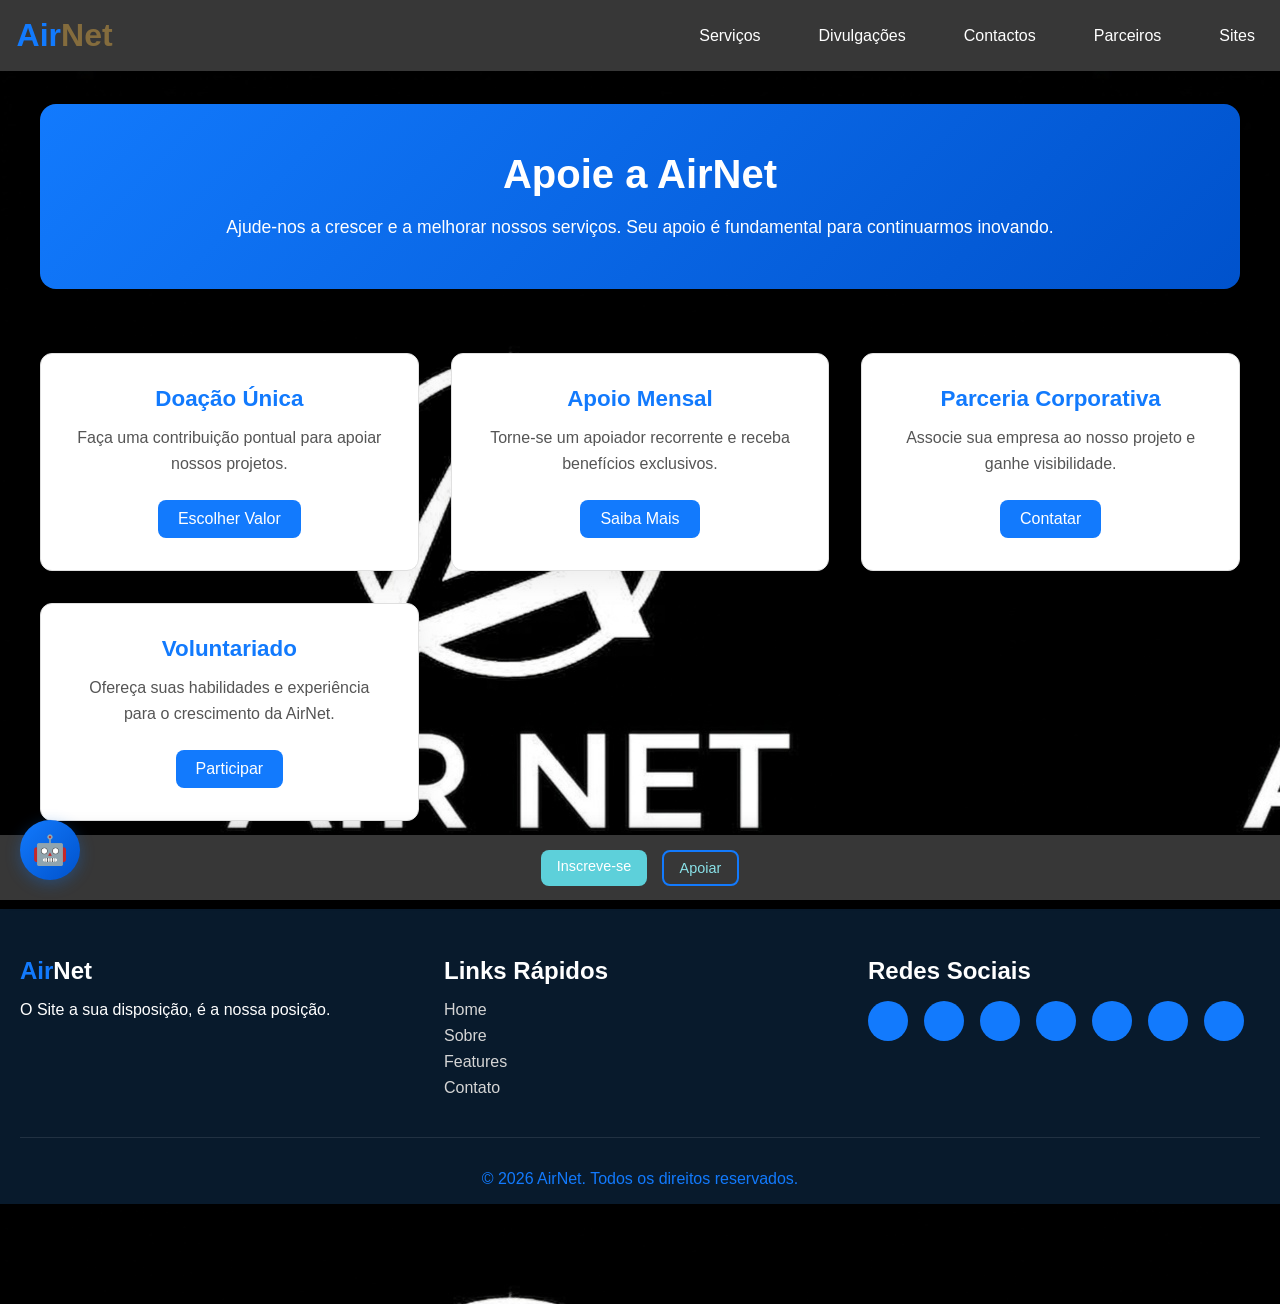
==== apoir.html @ 46e7d104 "Add files via upload" ====
<!DOCTYPE html>
<html lang="pt-pt">
<head>
    <meta charset="UTF-8">
    <meta name="viewport" content="width=device-width, initial-scale=1.0">
    <meta name="description" content="Apoie a AirNet - Ajude-nos a crescer e melhorar nossos serviços. Doações, apoios mensais, parcerias e voluntariado para o avanço da TI em Angola.">
    <meta name="keywords" content="apoiar AirNet, doações, parcerias, voluntariado, TI Angola">
    <link rel="stylesheet" href="Asserts/Css/stylr.css">
    <title>Apoiar | AirNet</title>
</head>
<body>
    <header class="cabecalho">
        <nav class="nav-bar">
            <a href="Index.html" id="nav-logo">Air<span class="net">Net</span></a>
            <div class="nav-mobile">
                <span class="nav-toggle" aria-label="Abrir menu">&#9776;</span>
                <ul class="nav-lista">
                 <li class="nav-item"><a href="serviços.html">Serviços</a></li>
                 <li class="nav-item"><a href="divulgaçao.html">Divulgações</a></li>
                 <li class="nav-item"><a href="contactos.html">Contactos</a></li>
                 <li class="nav-item"><a href="parceiros.html">Parceiros</a></li>
                 <li class="nav-item"><a href="sites.html">Sites</a></li>
                 <li class="nav-item"><a href="busca.html">Busca</a></li>
                </ul>
            </div>
        </nav>
    </header>

    <main class="main-q">
        <section class="section-apoiar">
            <div class="apoiar-card">
                <h1>Apoie a AirNet</h1>
                <p>Ajude-nos a crescer e a melhorar nossos serviços. Seu apoio é fundamental para continuarmos inovando.</p>
            </div>

            <section class="apoiar-grid">
                <div class="apoiar-item">
                    <h3>Doação Única</h3>
                    <p>Faça uma contribuição pontual para apoiar nossos projetos.</p>
                    <a href="http://wa.me/+244956239945" class="btn-apoiar-link">Escolher Valor</a>
                </div>

                <div class="apoiar-item">
                    <h3>Apoio Mensal</h3>
                    <p>Torne-se um apoiador recorrente e receba benefícios exclusivos.</p>
                    <a href="http://wa.me/+244956239945" class="btn-apoiar-link">Saiba Mais</a>
                </div>

                <div class="apoiar-item">
                    <h3>Parceria Corporativa</h3>
                    <p>Associe sua empresa ao nosso projeto e ganhe visibilidade.</p>
                    <a href="http://wa.me/+244956239945" class="btn-apoiar-link">Contatar</a>
                </div>

                <div class="apoiar-item">
                    <h3>Voluntariado</h3>
                    <p>Ofereça suas habilidades e experiência para o crescimento da AirNet.</p>
                    <a href="http://wa.me/+244956239945" class="btn-apoiar-link">Participar</a>
                </div>
            </section>
        </section>
    </main>

    <footer class="rodape">
         <div class="rodape-btns">
            <a class="btn-footer" href="Increve-se.html">Inscreve-se</a>
            <a class="btn-footer btn-apoiar" href="apoir.html">Apoiar</a>
        </div>
    </footer>

    <!-- Footer -->
    <footer class="footer">
        <div class="container">
            <div class="footer-content">
                <div class="footer-section">
                    <h4><span>Air</span>Net</h4>
                    <p>O Site a sua disposição, é a nossa posição.</p>
                </div>
                <div class="footer-section">
                    <h4>Links Rápidos</h4>
                    <ul>
                        <li><a href="#home">Home</a></li>
                        <li><a href="#sobre">Sobre</a></li>
                        <li><a href="#features">Features</a></li>
                        <li><a href="#contato">Contato</a></li>
                    </ul>
                </div>
                <div class="footer-section">
                    <h4>Redes Sociais</h4>
                    <div class="social-links">
                        <a href="https://wa.me/244956239945?text=Olá%20Olá AirNet!" target="_blank" title="WhatsApp"><i class="fab fa-whatsapp"></i></a>
                        <a href="facebook.com" title="Facebook"><i class="fab fa-facebook"></i></a>
                        <a href="https://instagram.com/airnet220" title="Instagram"><i class="fab fa-instagram"></i></a>
                        <a href="https://x.com" title="X"><i class="fab fa-x-twitter"></i></a>
                        <a href="#" title="YouTube"><i class="fab fa-youtube"></i></a>
                        <a href="https://www.linkedin.com/groups/18491007/" target="_blank" title="LinkedIn"><i class="fab fa-linkedin"></i></a>
                        <a href="https://www.tiktok.com/@airnet28?is_from_webapp=1&sender_device=pc" target="_blank" title="TikTok"><i class="fab fa-tiktok"></i></a>
                    </div>
                </div>
            </div>
            <div class="footer-bottom">
                <p>&copy; 2026 AirNet. Todos os direitos reservados.</p>
            </div>
        </div>
    </footer>
    

    <!-- AirIA Chatbot -->
    <div id="airia-chatbot">
        <button id="airia-toggle" class="airia-button">
            <span class="airia-logo">🤖</span>
            
        </button>
        <div id="airia-chat" class="airia-chat-window">
            <div class="airia-header">
                <span>AirIA - Assistente Virtual</span>
                <button id="airia-close">&times;</button>
            </div>
            <div id="airia-messages" class="airia-messages">
                <div class="airia-message airia-bot">
                    <span class="airia-avatar">🤖</span>
                    <div class="airia-bubble">Olá! Sou a AirIA, sua assistente virtual. Como posso ajudar você hoje?</div>
                </div>
            </div>
            <div class="airia-input-area">
                <input type="text" id="airia-input" placeholder="Digite sua mensagem..." />
                <button id="airia-send">Enviar</button>
            </div>
        </div>
    </div>

    <script src="Asserts/js/script.js"></script>
</body>
</html>
---- Asserts/Css/stylr.css ----
﻿* {
    list-style: none;
    text-decoration: none;
    font-family: 'Segoe UI', Tahoma, Geneva, Verdana, sans-serif;
    margin: 0;
    padding: 0;
    box-sizing: border-box;
}

 :root{
    --color-s: #081a2c;
    --color-p:#127afd;
    --color-t:#2899b3;
    --c-r: #373737;
    --s-c:#000000;
    --bordas: 2PX solid var(--color-p);
    
}



.one-type{
    display: flex;
    justify-content: center;
    align-items: center;
    max-width: 95%;
    margin: auto;
    padding-bottom: 16%;
    
    
}

.bloco{
    text-decoration: none;
    text-align:center;
    line-height: none;
    padding-top: 10% ;
    font-family: 'Segoe UI', Tahoma, Geneva, Verdana, sans-serif;
}

.texto-type-1{
    align-items: center;
    font-weight: 1;
    font-size: 100%;
    color:#c7c7c7;

   
}

.texto-type-2{
    text-align: center;
    font-weight: 500;
    font-size: 500%;
    color: var(--color-p);
    position: relative;
    display: inline-block;
    animation: floatWelcome 6s ease-in-out infinite;
}

@keyframes floatWelcome {
    0%, 100% {
        transform: translateY(0) rotate(0deg);
        text-shadow: 0 0 0 rgba(18, 122, 253, 0.3);
    }
    25% {
        transform: translateY(-10px) rotate(-1deg);
        text-shadow: 0 15px 30px rgba(18, 122, 253, 0.15);
    }
    50% {
        transform: translateY(4px) rotate(1deg);
        text-shadow: 0 20px 40px rgba(18, 122, 253, 0.2);
    }
    75% {
        transform: translateY(-6px) rotate(-0.5deg);
        text-shadow: 0 18px 35px rgba(18, 122, 253, 0.18);
    }
}

.bloco-1{
    padding-bottom: 10px;
    color: var(--color-t);
    padding: 20px 10px;
}

.btn-bloco{
    position: relative;
}

#setion-s{
    text-align: center;
    padding: 10%;
    line-height: 2;
}




.services-detailed.part-1{
        text-align: center;
        padding: 2rem;
        border-radius: 12px;
        background:var(--s-c);
        transition: all 0.3s;
        border: 1px solid var(--color-p);
        padding-top: 2rem;
        margin-top: 7.2rem;
        
}













.btn-bloco-1{
    background-color: var(--color-p);
    border:none;
    padding: 10px 14px;
    cursor: pointer;
    border-radius: 12px;
    transition: 1s;
    color: #fff;
    font-weight: 500;  
}

/* Quando for hover */
.btn-bloco-1:hover{
    color: #ffffff;
    background-color: transparent;
    border: 2px solid var(--color-p);
}

.bloco-s{
    color:rgb(255, 255, 255);
}






/*css reutilizaveis*/
section{
    padding: 4.5rem 0 1.5rem;
    max-width: 1400px;
    margin-left:auto ;
    margin-right: auto;   
}

/*css reutilizaveis*/
img{
    width: 100%;
}




/* Corpo total  */
body{
    background-image: url(../img/logo.png-p1.jpeg);
    background-size: auto;
    max-width: 100%;
    align-items: center;

}

/* Cabacalho */
.cabecalho{
    align-items: center;
    width: 100%;
    padding: 1.1%;
    box-shadow:3% 4% 9% rgb(0, 0, 0, 0.1); 
    position: fixed;
    top: 0%;
    left: 0%;
    right: 0%;
    background-color: var(--c-r);
    z-index: 100; 
    flex-wrap: wrap;
    max-width: 100%;   
    
}

/* =======Navegador======= */
.nav-bar{
    text-align: center;
    justify-content: space-between;
    display: flex;
    align-items: center;
    max-width: 100%;
    margin: 0.2%;
}

/*Nave lista*/
.nav-lista{
    list-style: none;
    display: flex;
    align-items: center;
    margin-left: 19%;
    margin-right: 10px;
}

/*Nave-Item*/
.nav-item{
    display:flex;
    margin-left:10px;
    margin-right: 20px;
    align-items: center;
} 

/*css reutilizaveis*/
.nav-item a{
    color: #ffffff;
    text-decoration: none;
    transition: .4s;
    font-family:'Segoe UI', Tahoma, Geneva, Verdana, sans-serif;
    position: relative;
    gap: 10%;
    padding: 10px 14px;
    border-radius: 90px; 
    max-width: 100%;
    min-width: 100%;
}

.nav-item a:hover{
    color: #d6dde7;
    background-color:#555
    
}

#nav-logo{
    color: var(--color-p);
    font-size: 200%;
    font-weight: bolder;
    max-width: 12%;
}

.nav-toggle{
    display: none;
    font-size: 2.4rem;
    color: #ffffff;
    cursor: pointer;
    user-select: none;
    padding: 0.4rem 0.6rem;
    border-radius: 8px;
    align-items: center;
}

.nav-toggle:hover{
    background-color: rgba(255,255,255,0.08);
}

.nav-botao{
    background-color: #5dd0da;
    border:none;
    padding: 6% 14px;
    cursor: pointer;
    border-radius: 12px;
    transition: 1s ;
    color: #fff;
    font-weight: 500;
    max-width: 78%;
}
.nav-botao:hover{
    color: #fff9f9;
    background-color: transparent;
    border: 2px solid var(--color-p) ;
}
.nav-botao-2{
    background-color: transparent;
    border:none;
    padding: 6% 14px;
    cursor: pointer;
    border-radius: 12px;
    transition: 1s ;
    color: #95f8ffe1;
    font-weight: 500;
    border: 2px solid var(--color-p);
    max-width: 78%;
}

.nav-botao-2:hover{
    color: #fff;
    background-color:#5dd0da;
    border: none;
}
.nav-btn{
    display: flex;
    gap: 1rem;
    align-items: center;
}

/* Responsive mobile navigation */
@media (max-width: 900px) {
    body {
        padding-top: 6rem;
    }

    .cabecalho {
        padding: 1rem 1rem 0.8rem;
    }

    .nav-bar {
        width: 100%;
        padding: 0;
        margin: 0;
        justify-content: space-between;
        gap: 1rem;
        position: relative;
    }

    .nav-toggle {
        display: inline-flex;
        align-items: center;
        justify-content: center;
        position: fixed;
        top: 1rem;
        right: 1rem;
        z-index: 220;
        
    }

    .nav-lista {
        display: none;
        position: absolute;
        top: 100%;
        left: 0;
        width: 260px;
        max-width: 80vw;
        flex-direction: column;
        align-items: stretch;
        justify-content: flex-start;
        margin: 0;
        padding: 1rem 0.75rem;
        background-color: rgba(39, 34, 34, 0.98);
        border: 3px solid var(--color-p);
        border-right: none;
        border-bottom-right-radius: 18px;
        border-top-right-radius: 18px;
        box-shadow: 4px 0 25px rgba(0,0,0,0.35);
        transition: left 0.3s ease, opacity 0.3s ease;
        gap: 0.5rem;
        z-index: 200;
        overflow: hidden;
    }

    .nav-lista.open {
        display: flex;
    }

    .nav-item {
        margin: 0 0 0.8rem;
        width: 100%;
    }

    .nav-item a {
        display: block;
        width: 100%;
        padding: 0.95rem 1rem;
        border-radius: 12px;
        min-width: auto;
    }

    .nav-lista::before {
        content: 'MENU';
        color: #ffffff;
        font-size: 1rem;
        letter-spacing: 0.15em;
        margin-bottom: 0.8rem;
        text-transform: uppercase;
    }
}

@media (max-width: 600px) {
    .nav-lista {
        width: 220px;
    }

    #nav-logo {
        font-size: 180%;
    }
}

.rodape{
    position: fixed;
    bottom: 0;
    left: 0;
    right: 0;
    background-color: var(--c-r);
    padding: 0.9rem 1rem;
    box-shadow: 0 -6px 18px rgba(0, 0, 0, 0.12);
    z-index: 100;
}

.rodape-btns{
    display: flex;
    justify-content: center;
    gap: 0.9rem;
    flex-wrap: wrap;
}

.btn-footer {
    background-color: #5dd0da;
    border: none;
    padding: 8px 16px;
    cursor: pointer;
    border-radius: 8px;
    transition: 0.3s;
    color: #fff;
    font-weight: 500;
    font-size: 0.9rem;
    text-decoration: none;
    display: inline-block;
}

.btn-footer:hover {
    color: #fff9f9;
    background-color: transparent;
    border: 2px solid var(--color-p);
}

.btn-footer.btn-apoiar {
    background-color: transparent;
    border: 2px solid var(--color-p);
    color: #95f8ffe1;
}

.btn-footer.btn-apoiar:hover {
    color: #fff;
    background-color: #5dd0da;
    border: none;
}

.section-apoiar {
    margin: 2rem auto;
    max-width: 1200px;
    text-align: center;
}

.apoiar-card {
    background: linear-gradient(135deg, var(--color-p) 0%, #0052cc 100%);
    color: white;
    padding: 3rem 2rem;
    border-radius: 16px;
    margin-bottom: 2rem;
}

.apoiar-card h1 {
    font-size: 2.5rem;
    margin-bottom: 1rem;
}

.apoiar-card p {
    font-size: 1.1rem;
    line-height: 1.6;
}

.apoiar-grid {
    display: grid;
    grid-template-columns: repeat(auto-fit, minmax(280px, 1fr));
    gap: 2rem;
    padding: 2rem 0;
}

.apoiar-item {
    background-color: #ffffff;
    border: 1px solid #e0e0e0;
    border-radius: 12px;
    padding: 2rem;
    box-shadow: 0 10px 30px rgba(0, 0, 0, 0.08);
    transition: transform 0.3s, box-shadow 0.3s;
}

.apoiar-item:hover {
    transform: translateY(-8px);
    box-shadow: 0 20px 50px rgba(18, 122, 253, 0.12);
}

.apoiar-item h3 {
    color: var(--color-p);
    font-size: 1.4rem;
    margin-bottom: 0.8rem;
}

.apoiar-item p {
    color: #555;
    margin-bottom: 1.5rem;
    line-height: 1.6;
}

.btn-apoiar-link {
    background-color: var(--color-p);
    color: white;
    padding: 10px 20px;
    border-radius: 8px;
    text-decoration: none;
    font-weight: 500;
    transition: 0.3s;
    display: inline-block;
}

.btn-apoiar-link:hover {
    background-color: #0052cc;
}

body{
    padding-bottom: 100px;
}

.register-page{
    min-height: calc(100vh - 90px);
    display: flex;
    align-items: center;
    justify-content: center;
    padding: 3rem 1rem;
    background-color: #f2f4f7;
}

.register-card{
    width: 100%;
    max-width: 520px;
    background-color: #ffffff;
    border-radius: 24px;
    padding: 2.5rem;
    box-shadow: 0 20px 60px rgba(0, 0, 0, 0.08);
}

.register-card h1{
    margin-bottom: 1rem;
    font-size: 2.2rem;
    color: #121212;
}

.register-card p{
    margin-bottom: 2rem;
    color: #495057;
    line-height: 1.6;
}

.form-group{
    margin-bottom: 1.25rem;
    display: flex;
    flex-direction: column;
    gap: 0.5rem;
}

.form-group input{
    padding: 1rem 1rem;
    border: 1px solid #c7c7c7;
    border-radius: 14px;
    font-size: 1rem;
    background-color: #fafafa;
}

.register-card button{
    width: 100%;
    padding: 1rem;
    border: none;
    border-radius: 14px;
    font-size: 1rem;
    cursor: pointer;
    transition: transform 0.2s ease, background-color 0.2s ease;
}

.register-card button:hover{
    transform: translateY(-1px);
}

.register-card button[type="submit"]{
    background-color: var(--color-p);
    color: #ffffff;
    margin-bottom: 1rem;
}

#google-signup{
    background-color: #ea4335;
    color: #ffffff;
}

#form-message{
    margin-top: 1rem;
    min-height: 1.4rem;
    font-size: 0.95rem;
}

#form-message.success{
    color: #1a7f37;
}

#form-message.error{
    color: #c92f1f;
}

/*=== Section-1 ===*/

.section-grid{
    display: grid;
    grid-template-columns: repeat(2, minmax(0, 1fr));
    gap: 32px;
    align-items: start;
    margin: 2rem auto;
}

.cards-area{
    grid-column: 1 / -1;
    display: grid;
    grid-template-columns: repeat(2, minmax(0, 1fr));
    gap: 24px;
    margin-top: 1rem;
}

.card{
    background-color: #000000;
    border-radius: 24px;
    padding: 1.8rem;
    box-shadow: 0 18px 45px rgba(0, 0, 0, 0.08);
    border: 1px solid rgba(18, 122, 253, 0.12);
    border: 2PX solid var(--color-p);

}
.card img{
    width: 60px;
    margin-bottom: 1rem;

}

.card h3{
    margin-bottom: 0.75rem;
    color: var(--color-p);
    font-size: 1.6rem;
}

.card p{
    margin-bottom: 0.9rem;
    line-height: 1.75;
    color: #ffffff;
    font-size: 1rem;
}

.card p:last-child{
    margin-bottom: 0;
}

.section-titulo{
    color: var(--color-p);
    font-size: 3rem;
    margin-bottom: 10px;
    font-weight: 600;
}
.section-subtitulo{
    font-size: 40px;
    font-weight: 400;
    margin-bottom:10px;
}


.section-subtitulo span{
    color: var(--color-p);
}
.section-descrital{
    margin-bottom:1.5rem;
    max-width: 500px;
    font-size: 20px;
    
}
.section-image img{
    width: 350px;
}

.section-image{
    display: flex;
    align-items: center;
    justify-content: center;
}
.section-image-2{
    display: flex;
    align-items: center;
    justify-content: center;
}
.section-image-2 img{
    width: 100%;
    border-radius: 9%;

}

.net{
    color: #f3b94669;
}

/*=== Botão-1 ===*/
.section-btn-1{
    background-color: var(--color-p);
    border:none;
    padding: 10px 14px;
    cursor: pointer;
    border-radius: 12px;
    transition: 1s ;
    color: #fff;
    font-weight: 500;  
}

/* Quando for hover */
.section-btn-1:hover{
    color: #000000;
    background-color: transparent;
    border: 2px solid;
}

.section-titulo-2{
    color: var(--color-p);
    font-size: 3rem;
    margin-bottom: 10px;
    font-weight: 600;

}

.subtitulo-2{
    font-size: 40px;
    font-weight: 400;
    margin-bottom:10px;
}

#Descrital{
    margin-bottom:1.5rem;
    max-width: 500px;
    font-size: 20px;
}

.section-image-sites{
    width: 80%;
    height: 10%;
}

.section-texto-png{
    padding-top: 10%;
}

.section-image-sites{
    margin-top: 10%;
    padding: 2%;
    height: 9%;
    width: 80%;
}

.nav-bar.par{
    align-items: center;
    text-align: center;
    justify-content: center;
    display: flex;
}

.nav-botao.par{
    
   
}

.nav-btn.par{
    margin-left: 6%;

}

.cabecalho.par{
    justify-content: space-between;
    display: flex;
    gap: 12%;
    padding: 1%;
}



.nav-botao-2.par{
    color:#074452;
}



.titulo-par-s{
    font-family: Arial, Helvetica, sans-serif;
    box-shadow: 50px 300px 280px var(--color-p);
}

.contactos-c{
    align-items: center;
    justify-content: space-around;
    display:flex ;

}

.tel-c-f{
   align-items: center;
   display: flex;  
}

.divulgações{

}
.oi{
    display: flex;
    margin-left: 2%;
    margin-right: 4%;
    justify-items: center;
}

.section-grid.sites{
    top: 12%;
}

@media screen and (min-width: 901px) and (max-width: 1199.98px){
    .cabecalho{
        width: auto;
    }
    #nav-logo{
        width: auto;
    }
    .nav-lista{
        list-style: none;
        align-items: center;
        margin-left: 19%;
        margin-right: 17%;
    }
} 

/* === Página de Inscrição === */
.section-inscricao {
    min-height: calc(100vh - 90px);
    display: flex;
    flex-direction: column;
    align-items: center;
    justify-content: center;
    padding: 3rem 1rem;
    background-color: #f2f4f7;
    max-width: 100%;
    margin: 2rem auto;
}

.inscricao-card {
    text-align: center;
    margin-bottom: 2rem;
}

.inscricao-card h1 {
    font-size: 2.8rem;
    color: var(--color-p);
    margin-bottom: 0.5rem;
    font-weight: 700;
}

.inscricao-card p {
    font-size: 1rem;
    color: #666;
    line-height: 1.6;
}

.inscricao-form {
    width: 100%;
    max-width: 480px;
    background-color: #ffffff;
    border-radius: 20px;
    padding: 2.5rem;
    box-shadow: 0 20px 60px rgba(0, 0, 0, 0.1);
}

.form-group {
    margin-bottom: 1.5rem;
    display: flex;
    flex-direction: column;
    gap: 0.6rem;
}

.form-group label {
    font-weight: 600;
    color: #333;
    font-size: 0.95rem;
}

.form-group input {
    padding: 1rem 1.2rem;
    border: 1px solid #dbdbdb;
    border-radius: 10px;
    font-size: 1rem;
    background-color: #fafafa;
    transition: border-color 0.3s;
}

.form-group input:focus {
    outline: none;
    border-color: var(--color-p);
    background-color: #ffffff;
}

.btn-register {
    width: 100%;
    padding: 1.1rem;
    background-color: var(--color-p);
    color: #ffffff;
    border: none;
    border-radius: 10px;
    font-size: 1rem;
    font-weight: 600;
    cursor: pointer;
    transition: background-color 0.3s;
    margin-bottom: 1.5rem;
}

.btn-register:hover {
    background-color: #0052cc;
}

.auth-divider {
    display: flex;
    align-items: center;
    gap: 1rem;
    margin: 1.5rem 0;
    color: #999;
    font-size: 0.9rem;
}

.auth-divider::before,
.auth-divider::after {
    content: '';
    flex: 1;
    height: 1px;
    background-color: #e0e0e0;
}

.btn-google {
    width: 100%;
    padding: 1rem;
    background-color: #f5f5f5;
    color: #333;
    border: 1px solid #dbdbdb;
    border-radius: 10px;
    font-size: 1rem;
    font-weight: 600;
    cursor: pointer;
    transition: background-color 0.3s;
    margin-bottom: 1.5rem;
}

.btn-google:hover {
    background-color: #eeeeee;
}

.login-link {
    text-align: center;
    color: #666;
    font-size: 0.95rem;
}

.login-link a {
    color: var(--color-p);
    font-weight: 600;
    text-decoration: none;
    transition: color 0.3s;
}

.login-link a:hover {
    color: #0052cc;
}

.form-message {
    margin-top: 1rem;
    padding: 1rem;
    border-radius: 10px;
    text-align: center;
    font-weight: 600;
    display: none;
}

.form-message.success {
    background-color: #d4edda;
    color: #1a7f37;
    display: block;
}

.form-message.error {
    background-color: #f8d7da;
    color: #c92f1f;
    display: block;
}

@media (max-width: 600px) {
    .inscricao-card h1 {
        font-size: 1.8rem;
    }

    .inscricao-form {
        padding: 1.5rem;
    }

/* ===== ESTILOS PARA MOTORES DE BUSCA ===== */

.section-search {
    max-width: 1200px;
    margin: 2rem auto;
    padding: 2rem;
}

.search-header {
    text-align: center;
    margin-bottom: 3rem;
}

.search-header h2 {
    font-size: 2.5rem;
    color: var(--color-p);
    margin-bottom: 1rem;
}

.search-header p {
    font-size: 1.2rem;
    color: #666;
    max-width: 600px;
    margin: 0 auto;
}

.search-engine {
    background: #f8f9fa;
    border-radius: 15px;
    padding: 2rem;
    margin-bottom: 2rem;
    box-shadow: 0 4px 6px rgba(0, 0, 0, 0.1);
}

.search-engine h3 {
    font-size: 1.5rem;
    color: #333;
    margin-bottom: 0.5rem;
    display: flex;
    align-items: center;
    gap: 0.5rem;
}

.search-engine p {
    color: #666;
    margin-bottom: 1.5rem;
    font-size: 1rem;
}

.search-form {
    display: flex;
    gap: 1rem;
    margin-bottom: 1rem;
    flex-wrap: wrap;
}

.search-input {
    flex: 1;
    min-width: 250px;
    padding: 0.75rem 1rem;
    border: 2px solid #e1e5e9;
    border-radius: 8px;
    font-size: 1rem;
    transition: border-color 0.3s;
}

.search-input:focus {
    outline: none;
    border-color: var(--color-p);
}

.search-btn {
    background: var(--color-p);
    color: white;
    border: none;
    padding: 0.75rem 1.5rem;
    border-radius: 8px;
    font-size: 1rem;
    font-weight: 600;
    cursor: pointer;
    transition: background-color 0.3s;
}

.search-btn:hover {
    background: #0052cc;
}

.search-results {
    margin-top: 1.5rem;
}

.search-results-list {
    display: grid;
    gap: 1rem;
}

.search-result-item {
    background: white;
    padding: 1.5rem;
    border-radius: 8px;
    border-left: 4px solid var(--color-p);
    box-shadow: 0 2px 4px rgba(0, 0, 0, 0.1);
}

.search-result-item h4 {
    color: #333;
    margin-bottom: 0.5rem;
    font-size: 1.1rem;
}

.search-result-item p {
    color: #666;
    margin-bottom: 1rem;
}

.result-link {
    color: var(--color-p);
    text-decoration: none;
    font-weight: 600;
    transition: color 0.3s;
}

.result-link:hover {
    color: #0052cc;
}

.search-message {
    padding: 1rem;
    border-radius: 8px;
    text-align: center;
    font-weight: 500;
}

.search-message.loading {
    background: #e3f2fd;
    color: #1976d2;
}

.search-message.error {
    background: #ffebee;
    color: #d32f2f;
}

.official-link {
    background: linear-gradient(135deg, var(--color-p), #0052cc);
    color: white;
    border-radius: 15px;
    padding: 2rem;
    text-align: center;
    box-shadow: 0 4px 6px rgba(0, 0, 0, 0.1);
}

.official-link h3 {
    font-size: 1.8rem;
    margin-bottom: 1rem;
    display: flex;
    align-items: center;
    justify-content: center;
    gap: 0.5rem;
}

.official-btn {
    display: inline-block;
    background: white;
    color: var(--color-p);
    padding: 1rem 2rem;
    border-radius: 8px;
    text-decoration: none;
    font-weight: 600;
    font-size: 1.1rem;
    margin: 1rem 0;
    transition: all 0.3s;
    box-shadow: 0 2px 4px rgba(0, 0, 0, 0.1);
}

.official-btn:hover {
    background: #f8f9fa;
    transform: translateY(-2px);
    box-shadow: 0 4px 8px rgba(0, 0, 0, 0.2);
}

.link-description {
    font-size: 0.95rem;
    opacity: 0.9;
    max-width: 600px;
    margin: 0 auto;
}

@media (max-width: 768px) {
    .section-search {
        padding: 1rem;
    }

    .search-header h2 {
        font-size: 2rem;
    }

    .search-engine {
        padding: 1.5rem;
    }

    .search-form {
        flex-direction: column;
    }

    .search-input {
        min-width: auto;
    }

    .official-link {
        padding: 1.5rem;
    }

    .official-link h3 {
        font-size: 1.5rem;
    }
}

    .form-group input {
        padding: 0.9rem 1rem;
    }
}

/* === Informações de Inscrição === */
.inscricao-info {
    margin-top: 3rem;
    padding: 2rem;
    background-color: #ffffff;
    border-radius: 20px;
    box-shadow: 0 10px 40px rgba(0, 0, 0, 0.08);
    max-width: 480px;
    border-left: 4px solid var(--color-p);
}

.inscricao-info p {
    color: var(--color-p);
    font-weight: 700;
    font-size: 1rem;
    margin-bottom: 1.2rem;
}

.inscricao-info ul {
    list-style: none;
    padding: 0;
}

.inscricao-info li {
    padding: 0.6rem 0;
    color: #333;
    font-size: 0.95rem;
    line-height: 1.6;
}

.inscricao-info li:before {
    content: "✓ ";
    color: var(--color-p);
    font-weight: bold;
    margin-right: 0.5rem;
}

@media (max-width: 600px) {
    .inscricao-info {
        margin-top: 2rem;
        padding: 1.5rem;
    }

    .inscricao-info p {
        font-size: 0.9rem;
    }

    .inscricao-info li {
        font-size: 0.85rem;
        padding: 0.5rem 0;
    }
}

/* ========== SERVIÇOS SECTION ========== */
.section-services {
    padding: 4rem 2rem;
    background:var(--s-c);
    margin: 2rem auto;
    border: var(--bordas);
    border-radius: 20px;
    transition: .5s;
}


.services-header {
    text-align: center;
    margin-bottom: 3rem;
}

.services-header h2 {
    font-size: 2.5rem;
    color: var(--color-p);
    margin-bottom: 0.5rem;
    font-weight: 700;
}

.services-header p {
    font-size: 1.1rem;
    color: #d4d4d4;
}

.services-grid {
    display: grid;
    grid-template-columns: repeat(auto-fit, minmax(300px, 1fr));
    gap: 2rem;
    max-width: 1200px;
    margin: 0 auto;
}

.service-card {
    background: var(--color-s);
    border-radius: 16px;
    padding: 2rem;
    box-shadow: 0 10px 30px rgba(18, 122, 253, 0.1);
    transition: all 0.3s cubic-bezier(0.4, 0, 0.2, 1);
    border-top: 4px solid var(--color-p);
}

.service-card:hover {
    transform: translateY(-10px);
    box-shadow: 0 20px 50px rgba(18, 122, 253, 0.2);
}

.service-icon {
   font-size: 3rem;
  margin-bottom: 1rem;
  display: inline-block;
}

.service-card h3 {
    color: var(--color-p);
 font-size: 1.6rem;
 margin-bottom: 1rem;
 font-weight: 700;
}

.service-card p {
    color: #ffffff;
    line-height: 1.7;
    margin-bottom: 1.5rem;
}

.service-list {
    list-style: none;
    margin-bottom: 1.5rem;
    padding: 0;
}

.service-list li {
    color: #ffffff;
    padding: 0.6rem 0;
    border-bottom: 1px solid #f0f0f0;
}

.service-list li:last-child {
    border-bottom: none;
}

.service-btn {
    display: inline-block;
    background-color: var(--color-p);
    color: white;
    padding: 0.9rem 1.8rem;
    border-radius: 8px;
    text-decoration: none;
    font-weight: 600;
    transition: all 0.3s;
    width: 100%;
    text-align: center;
    border: 2px solid var(--color-p);
}

.service-btn:hover {
    background-color: transparent;
    color: var(--color-p);
}

/* ========== PORQUÊ AIRNET SECTION ========== */
.section-reasons {
    padding: 4rem 2rem;
    background-color:var(--s-c);
    margin: 2rem auto;
    border: var(--bordas);
    border-radius: 20px;
}

.section-reasons h2 {
    text-align: center;
    font-size: 2.5rem;
    color: var(--color-p);
    margin-bottom: 3rem;
    font-weight: 700;
}

.reasons-grid {
    display: grid;
    grid-template-columns: repeat(auto-fit, minmax(280px, 1fr));
    gap: 2rem;
    max-width: 1200px;
    margin: 0 auto;
}

.reason-item {
    padding: 2rem;
    text-align: center;
    border-radius: 12px;
    background: linear-gradient(135deg, #081a2c 0%, #081a2c 100%);
    transition: all 0.3s;
    border: 1px solid #e0e0e0;
}

.reason-item:hover {
    background:var(--s-c);
    border-color: var(--color-p);
    box-shadow: 0 10px 30px rgba(18, 122, 253, 0.15);
}

.reason-number {
    font-size: 2.5rem;
    font-weight: 700;
    color: var(--color-p);
    margin-bottom: 0.5rem;
}

.reason-item h3 {
    color: #fffefe;
    font-size: 1.3rem;
    margin-bottom: 0.8rem;
    font-weight: 700;
}

.reason-item p {
    color: #ffffff;
    line-height: 1.6;
    font-size: 0.95rem;
}

/* ========== CALL TO ACTION SECTION ========== */
.section-cta {
    padding: 4rem 2rem;
    background: linear-gradient(135deg, var(--color-p) 0%, #0052cc 100%);
    text-align: center;
    color: white;
    margin: 2rem auto;
    border-radius: 16px;
    max-width: 1000px;
}

.section-cta h2 {
    font-size: 2.5rem;
    margin-bottom: 1rem;
    font-weight: 700;
}

.section-cta p {
    font-size: 1.1rem;
    margin-bottom: 2rem;
    opacity: 0.95;
}

.cta-buttons {
    display: flex;
    gap: 1rem;
    justify-content: center;
    flex-wrap: wrap;
}

.cta-btn {
    padding: 1.1rem 2.5rem;
    border-radius: 10px;
    text-decoration: none;
    font-weight: 600;
    font-size: 1rem;
    transition: all 0.3s;
    display: inline-block;
    border: 2px solid white;
}

.cta-btn.primary {
    background-color: white;
    color: var(--color-p);
}

.cta-btn.primary:hover {
    background-color: transparent;
    color: white;
}

.cta-btn.secondary {
    background-color: transparent;
    color: white;
}

.cta-btn.secondary:hover {
    background-color: white;
    color: var(--color-p);
}

@media (max-width: 768px) {
    .services-header h2 {
        font-size: 1.8rem;
    }

    .section-reasons h2 {
        font-size: 1.8rem;
    }

    .section-cta h2 {
        font-size: 1.8rem;
    }

    .service-card {
        padding: 1.5rem;
    }

    .cta-buttons {
        flex-direction: column;
        gap: 0.8rem;
    }

    .cta-btn {
        padding: 1rem 2rem;
    }
}

/* ========== PORTFOLIO SITES ========== */
.section-portfolio {
    padding: 4rem 2rem;
    background-color: var(--s-c);
    margin: 2rem auto;
}

.portfolio-header {
    text-align: center;
    margin-bottom: 3rem;
}

.portfolio-header h2 {
    font-size: 2.5rem;
    color: var(--color-p);
    margin-bottom: 0.5rem;
    font-weight: 700;
}

.portfolio-header p {
    font-size: 1.1rem;
    color: #ffffff;
}

.portfolio-grid {
    display: grid;
    grid-template-columns: repeat(auto-fit, minmax(300px, 1fr));
    gap: 2rem;
    max-width: 1200px;
    margin: 0 auto 3rem;
}

.portfolio-item {
    background: var(--color-s);
    border-radius: 12px;
    overflow: hidden;
    box-shadow: 0 10px 30px rgba(0, 0, 0, 0.1);
    transition: all 0.3s;
}

.portfolio-item:hover {
    transform: translateY(-8px);
    box-shadow: 0 20px 50px rgba(18, 122, 253, 0.15);
}

.portfolio-image {
    width: 100%;
    height: 200px;
    overflow: hidden;
}

.portfolio-image img {
    width: 100%;
    height: 100%;
    object-fit: cover;
    transition: transform 0.3s;
}

.portfolio-item:hover .portfolio-image img {
    transform: scale(1.05);
}

.portfolio-content {
    padding: 1.5rem;
}

.portfolio-content h3 {
    color: var(--color-p);
    font-size: 1.3rem;
    margin-bottom: 0.8rem;
    font-weight: 700;
}

.portfolio-content p {
    color: #ffffff;
    line-height: 1.6;
    margin-bottom: 1rem;
}

.tech-tags {
    display: flex;
    flex-wrap: wrap;
    gap: 0.5rem;
    margin-bottom: 1rem;
}

.tech-tags span {
    background-color: #e7f3ff;
    color: var(--color-p);
    padding: 0.4rem 0.8rem;
    border-radius: 6px;
    font-size: 0.85rem;
    font-weight: 600;
}

.portfolio-link {
    color: var(--color-p);
    text-decoration: none;
    font-weight: 600;
    transition: color 0.3s;
}

.portfolio-link:hover {
    color: #0052cc;
}

.portfolio-cta {
    text-align: center;
    padding: 2rem;
    background: linear-gradient(135deg, var(--color-p) 0%, #0052cc 100%);
    border-radius: 12px;
    color: white;
    max-width: 600px;
    margin: 0 auto;
}

.portfolio-cta p {
    font-size: 1.1rem;
    margin-bottom: 1rem;
}

.cta-link {
    display: inline-block;
    background-color: white;
    color: var(--color-p);
    padding: 0.9rem 1.8rem;
    border-radius: 8px;
    text-decoration: none;
    font-weight: 600;
    transition: all 0.3s;
}

.cta-link:hover {
    background-color: transparent;
    color: white;
    border: 2px solid white;
}

/* ========== SERVIÇOS DETALHADOS ========== */
.services-detailed {
    padding: 3rem 2rem;
    background-color: var(--s-c);
    max-width: 1200px;
    margin: 2rem auto; 
}

.services-detailed h2 {
    text-align: center;
    font-size: 2.5rem;
    color: var(--color-p);
    margin-bottom: 3rem;
    font-weight: 700;
}

.service-detail-item {
    background: var(--color-s);
    padding: 2rem;
    border-radius: 12px;
    border-left: 4px solid var(--color-p);
    margin-bottom: 2rem;
    box-shadow: 0 5px 15px rgba(0, 0, 0, 0.08);
    transition: all 0.3s;
    background-color: var(--color-s);
}

.service-detail-item:hover {
    transform: translateX(8px);
    box-shadow: 0 10px 30px rgba(18, 122, 253, 0.15);
}

.detail-icon {
    font-size: 2.5rem;
    margin-bottom: 1rem;
}

.service-detail-item h3 {
    color: var(--color-p);
    font-size: 1.5rem;
    margin-bottom: 0.8rem;
    font-weight: 700;
}

.service-detail-item p {
    color: #ffffff;
    line-height: 1.7;
    margin-bottom: 1.2rem;
}

.service-detail-item ul {
    list-style: none;
    padding: 0;
}

.service-detail-item li {
    color: #c9c8c8;
    padding: 0.6rem 0;
    padding-left: 1.5rem;
    position: relative;
}

.service-detail-item li:before {
    content: "✓";
    color: var(--color-p);
    font-weight: bold;
    position: absolute;
    left: 0;
}

/* ========== DIVULGAÇÕES/NOTÍCIAS ========== */
.divulgaciones-section {
    padding: 4rem 2rem;
    background:var(--s-c);
    margin: 2rem auto;
    border: var(--bordas);
    max-width: 1400px;
    margin-left: auto;
    margin-right: auto;
    display: flex;
    flex-direction: column;
    align-items: center;
}

.divulgaciones-header {
    text-align: center;
    margin-bottom: 3rem;
}

.divulgaciones-header h1 {
    font-size: 2.8rem;
    color: var(--color-p);
    margin-bottom: 0.5rem;
    font-weight: 700;
    margin-top: 4rem;
}

.divulgaciones-header p {
    font-size: 1.1rem;
    color: #666;
}

.news-grid {
    display: grid;
    grid-template-columns: repeat(auto-fit, minmax(300px, 1fr));
    gap: 2rem;
    max-width: 1200px;
    margin: 0 auto;
    width: 100%;
    padding: 0 1rem;
}

.news-card {
    background:var(--color-s);
    border-radius: 12px;
    padding: 2rem;
    box-shadow: 0 5px 20px rgba(0, 0, 0, 0.1);
    transition: all 0.3s;
    position: relative;
    overflow: hidden;
}

.news-card:hover {
    transform: translateY(-9px);
    box-shadow: 0 15px 40px rgba(18, 122, 253, 0.15);
    background: linear-gradient(135deg, #000000 0%, #52747685 100%);
}

.news-date {
    color: var(--color-p);
    font-size: 0.85rem;
    font-weight: 700;
    margin-bottom: 0.8rem;
    display: inline-block;
    background-color: #dbdbdb;
    padding: 0.4rem 0.8rem;
    border-radius: 6px;
}

.news-card h3 {
    color:var(--color-p);
    font-size: 1.4rem;
    margin-bottom: 1rem;
    font-weight: 700;
    line-height: 1.4;
}

.news-card p {
    color:#ffffff;
    line-height: 1.7;
    margin-bottom: 1.5rem;
}

.news-meta {
    display: flex;
    gap: 1rem;
    margin-bottom: 1rem;
    flex-wrap: wrap;
}

.category {
    background-color: #e7f3ff;
    color: var(--color-p);
    padding: 0.4rem 0.8rem;
    border-radius: 6px;
    font-size: 0.8rem;
    font-weight: 600;
}

.read-time {
    color: #999;
    font-size: 0.85rem;
}

.read-more {
    color: var(--color-p);
    text-decoration: none;
    font-weight: 600;
    transition: color 0.3s;
}

.read-more:hover {
    color: #0052cc;
}

/* ========== LER MAIS / ARTIGOS COMPLETOS ========== */
.ler-mais-page {
    padding-top: 80px;
    background-color: #f9f9f9;
}

.article-content {
    max-width: 1000px;
    margin: 3rem auto;
    padding: 0 2rem;
    display: flex;
    flex-direction: column;
    align-items: center;
}

.full-article {
    background:var(--s-c);
    border-radius: 12px;
    padding: 3rem;
    margin-bottom: 3rem;
    box-shadow: 0 5px 20px rgba(0, 0, 0, 0.08);
    line-height: 1.8;
    width: 100%;
    max-width: 100%;
}

.article-header {
    margin-bottom: 2.5rem;
    padding-bottom: 2rem;
    border-bottom: 2px solid #e0e0e0;
}

.article-header h1 {
    font-size: 2.5rem;
    color:var(--color-p);
    margin-bottom: 1rem;
    font-weight: 700;
    line-height: 1.3;
}

.article-meta {
    display: flex;
    gap: 2rem;
    flex-wrap: wrap;
    align-items: center;
}

.article-date {
    color: #ecf1f6;
    font-weight: 600;
    font-size: 1rem;
    border:var(--bordas);
    padding: 0.4rem 0.8rem;
    border-radius: 6px;
}

.article-category {
    background-color: #e7f3ff;
    color: var(--color-p);
    padding: 0.5rem 1rem;
    border-radius: 6px;
    font-weight: 600;
    font-size: 0.9rem;
}

.article-read-time {
    color: #999;
    font-size: 0.95rem;
}

.article-body {
    color: #d0cdcd;
    font-size: 1.05rem;
}

.article-body p {
    margin-bottom: 1.5rem;
    text-align: justify;
}

.article-body h2 {
    color:var(--color-p);
    font-size: 1.8rem;
    margin-top: 2rem;
    margin-bottom: 1rem;
    font-weight: 700;
}

.article-body h3 {
    color:var(--color-p);
    font-size: 1.3rem;
    margin-top: 1.5rem;
    margin-bottom: 0.8rem;
    font-weight: 700;
}

.article-body ul {
    margin-left: 2rem;
    margin-bottom: 1.5rem;
    list-style: disc;
}

.article-body ul li {
    margin-bottom: 0.8rem;
    color: #dcd7d7;
}

.article-body ol {
    margin-left: 2rem;
    margin-bottom: 1.5rem;
    list-style: decimal;
}

.article-body ol li {
    margin-bottom: 0.8rem;
    color: #555;
}

.article-body a {
    color: var(--color-p);
    text-decoration: none;
    font-weight: 600;
    transition: color 0.3s;
}

.article-body a:hover {
    color: #0052cc;
    text-decoration: underline;
}

.results-table {
    width: 100%;
    border-collapse: collapse;
    margin: 1.5rem 0;
    background: rgb(226, 224, 224);
    border-radius: 8px;
    overflow: hidden;
    box-shadow: 0 2px 10px rgba(0, 0, 0, 0.05);
}

.results-table tr {
    border-bottom: 1px solid #e0e0e0;
}

.results-table tr:last-child {
    border-bottom: none;
}

.results-table td {
    padding: 1.2rem;
    text-align: left;
    color: #555;
}

.results-table tr:first-child {
    background-color:var(--color-p);
}

.results-table tr:first-child td {
    color: white;
    font-weight: 700;
}

.results-table tr:nth-child(even) {
    background-color: #f9f9f9;
}

.article-footer {
    margin-top: 2.5rem;
    padding-top: 2rem;
    border-top: 2px solid #e0e0e0;
}

.btn-voltar {
    display: inline-block;
    background-color: var(--color-p);
    color: white;
    padding: 0.8rem 1.5rem;
    border-radius: 8px;
    text-decoration: none;
    font-weight: 600;
    transition: all 0.3s;
}

.btn-voltar:hover {
    background-color: #0052cc;
    transform: translateX(-5px);
}

.article-separator {
    height: 2px;
    background-color: #e0e0e0;
    border: none;
    margin: 3rem 0;
}

@media (max-width: 768px) {
    .full-article {
        padding: 1.5rem;
    }
    
    .article-content {
        padding: 0 1rem;
        margin: 2rem auto;
    }
    
    .article-header h1 {
        font-size: 1.8rem !important;
    }
    
    .article-body {
        font-size: 0.95rem;
    }
}

    .article-header h1 {
        font-size: 1.8rem;
    }

    .article-meta {
        flex-direction: column;
        align-items: flex-start;
        gap: 0.5rem;
    }

    .article-body {
        font-size: 1rem;
    }

    .article-body h2 {
        font-size: 1.5rem;
    }

    .results-table td {
        padding: 0.8rem;
        font-size: 0.9rem;
    }
}

/* ========== CONTACTOS ========== */
.contact-section {
    padding: 4rem 2rem;
    background: linear-gradient(135deg, #f5f7fa 0%, #ffffff 100%);
    max-width: 1200px;
    margin: 2rem auto;
}

.contact-header {
    text-align: center;
    margin-bottom: 3rem;
}

.contact-header h1 {
    font-size: 2.8rem;
    color: var(--color-p);
    margin-bottom: 0.5rem;
    font-weight: 700;
}

.contact-header p {
    font-size: 1.1rem;
    color: #666;
}

.contact-container {
    display: grid;
    grid-template-columns: 1fr 1fr;
    gap: 3rem;
}

.contact-info h2,
.contact-form h2 {
    color: var(--color-p);
    font-size: 1.6rem;
    margin-bottom: 2rem;
    font-weight: 700;
}

.info-item {
    display: flex;
    gap: 1.5rem;
    margin-bottom: 2rem;
    padding-bottom: 2rem;
    border-bottom: 1px solid #e0e0e0;
}

.info-item:last-child {
    border-bottom: none;
}

.info-icon {
    font-size: 2.5rem;
    min-width: 70px;
    text-align: center;
}

.info-content h3 {
    color: var(--color-p);
    font-size: 1.1rem;
    margin-bottom: 0.5rem;
    font-weight: 700;
}

.info-content p {
    color: var(--color-t);
    margin-bottom: 0.5rem;
}

.info-content a {
    color: var(--color-p);
    text-decoration: none;
    font-weight: 600;
    font-size: 0.9rem;
    transition: color 0.3s;
}

.info-content a:hover {
    color: #0052cc;
}

.contact-form {
    background: var(--color-s);
    padding: 2rem;
    border-radius: 12px;
    box-shadow: 0 10px 30px rgba(0, 0, 0, 0.08);
}

.contact-form form {
    display: flex;
    flex-direction: column;
    gap: 1.5rem;
}

.contact-form .form-group {
    display: flex;
    flex-direction: column;
}

.contact-form label {
    color: #ffffff;
    font-weight: 600;
    margin-bottom: 0.5rem;
}

.contact-form input,
.contact-form textarea,
.contact-form select {
    padding: 0.9rem 1rem;
    border: 1px solid #dbdbdb;
    border-radius: 8px;
    font-size: 0.95rem;
    font-family: 'Segoe UI', Tahoma, Geneva, Verdana, sans-serif;
    transition: all 0.3s;
}

.contact-form input:focus,
.contact-form textarea:focus,
.contact-form select:focus {
    outline: none;
    border-color: var(--color-p);
    box-shadow: 0 0 10px rgba(18, 122, 253, 0.2);
}

.submit-btn {
    background-color: var(--color-p);
    color: white;
    padding: 1rem;
    border: none;
    border-radius: 8px;
    font-weight: 600;
    font-size: 1rem;
    cursor: pointer;
    transition: all 0.3s;
}

.submit-btn:hover {
    background-color: #0052cc;
    transform: translateY(-2px);
}

@media (max-width: 768px) {
    .contact-container {
        grid-template-columns: 1fr;
        gap: 2rem;
    }
}

/* ========== PARCEIROS ========== */
.partners-section {
    padding: 4rem 2rem;
    background-color: var(--s-c);
    max-width: 1200px;
    margin: 2rem auto;
}

.partners-header {
    text-align: center;
    margin-bottom: 3rem;
}

.partners-header h2 {
    font-size: 2.5rem;
    color: var(--color-p);
    margin-bottom: 0.5rem;
    font-weight: 700;
}

.partners-header p {
    font-size: 1.1rem;
    color: #666;
}

.partners-grid {
    display: grid;
    grid-template-columns: repeat(auto-fit, minmax(250px, 1fr));
    gap: 2rem;
    margin-bottom: 4rem;
}

.partner-card {
    background: var(--color-s);
    border-radius: 12px;
    padding: 2rem;
    text-align: center;
    box-shadow: 0 5px 20px rgba(0, 0, 0, 0.08);
    transition: all 0.3s;
}

.partner-card:hover {
    transform: translateY(-8px);
    box-shadow: 0 15px 40px rgba(18, 122, 253, 0.15);
}

.partner-logo {
    font-size: 3.5rem;
    margin-bottom: 1rem;
}

.partner-card h3 {
    color: var(--color-p);
    font-size: 1.3rem;
    margin-bottom: 0.8rem;
    font-weight: 700;
}

.partner-card p {
    color: #ffffff;
    line-height: 1.6;
    margin-bottom: 1.5rem;
}

.partner-btn {
    display: inline-block;
    background-color: var(--color-p);
    color: white;
    padding: 0.8rem 1.6rem;
    border-radius: 8px;
    text-decoration: none;
    font-weight: 600;
    transition: all 0.3s;
    border: 2px solid var(--color-p);
}

.partner-btn:hover {
    background-color: transparent;
    color: var(--color-p);
}

.partnership-cta {
    text-align: center;
    padding: 3rem 2rem;
    background: linear-gradient(135deg, var(--color-p) 0%, #0052cc 100%);
    border-radius: 12px;
    color: white;
}

.partnership-cta h3 {
    font-size: 2rem;
    margin-bottom: 0.5rem;
    font-weight: 700;
}

.partnership-cta p {
    font-size: 1.05rem;
    margin-bottom: 1.5rem;
    opacity: 0.95;
}

.partnership-btn {
    display: inline-block;
    background-color: white;
    color: var(--color-p);
    padding: 1rem 2rem;
    border-radius: 8px;
    text-decoration: none;
    font-weight: 600;
    transition: all 0.3s;
    border: 2px solid white;
}

.partnership-btn:hover {
    background-color: transparent;
    color: white;
}

@media (max-width: 768px) {
    .services-header h2,
    .section-reasons h2,
    .contact-header h1,
    .portfolio-header h2,
    .partners-header h2 {
        font-size: 1.8rem;
    }

    .partners-grid {
        grid-template-columns: 1fr;
    }

    .partnership-cta h3 {
        font-size: 1.5rem;
    }
}

.card:hover{
    transform: translateY(-8px);
    box-shadow: 0 15px 40px rgba(18, 122, 253, 0.15);
    background-color: #081a2c;


}

/* ========== BOTÃO FLUTUANTE WHATSAPP ========== */
.whatsapp-float {
    position: fixed;
    bottom: 20px;
    right: 20px;
    width: 60px;
    height: 60px;
    background: #25d366;
    border-radius: 50%;
    display: flex;
    align-items: center;
    justify-content: center;
    box-shadow: 0 4px 12px rgba(37, 211, 102, 0.4);
    z-index: 1000;
    transition: all 0.3s;
    animation: pulse 2s infinite;
}

.whatsapp-float:hover {
    transform: scale(1.1);
    box-shadow: 0 6px 20px rgba(37, 211, 102, 0.6);
}

.whatsapp-float img {
    width: 30px;
    height: 30px;
}

@keyframes pulse {
    0% {
        box-shadow: 0 4px 12px rgba(37, 211, 102, 0.4);
    }
    50% {
        box-shadow: 0 4px 12px rgba(37, 211, 102, 0.7);
    }
    100% {
        box-shadow: 0 4px 12px rgba(37, 211, 102, 0.4);
    }
}

@media (max-width: 768px) {
    .whatsapp-float {
        bottom: 15px;
        right: 15px;
        width: 50px;
        height: 50px;
    }

    .whatsapp-float img {
        width: 25px;
        height: 25px;
    }
}

/* ========== AIRNET SECTION ========== */
.airnet-section {
    padding: 4rem 2rem;
    background: linear-gradient(135deg, #f8f9fa 0%, #e9ecef 100%);
    margin: 2rem 0;
    border-radius: 16px;
    max-width: 1200px;
    margin-left: auto;
    margin-right: auto;
}

.airnet-section h2 {
    text-align: center;
    font-size: 2.5rem;
    color: var(--color-p);
    margin-bottom: 3rem;
    font-weight: 700;
}

.airnet-grid {
    display: grid;
    grid-template-columns: repeat(auto-fit, minmax(300px, 1fr));
    gap: 2rem;
    margin-bottom: 3rem;
}

.airnet-item {
    padding: 2rem;
    text-align: center;
    background: var(--color-s);
    border-radius: 12px;
    box-shadow: 0 4px 15px rgba(0, 0, 0, 0.1);
    transition: all 0.3s ease;
    border: 1px solid #e0e0e0;
}

.airnet-item:hover {
    transform: translateY(-5px);
    box-shadow: 0 10px 30px rgba(18, 122, 253, 0.2);
    border-color: var(--color-p);
}

.airnet-item h3 {
    color: var(--color-p);
    font-size: 1.4rem;
    margin-bottom: 1rem;
    font-weight: 700;
}

.airnet-item p {
    color: #ffffff;
    line-height: 1.6;
    font-size: 1rem;
}

.airnet-cta {
    text-align: center;
    padding: 2rem;
    background: linear-gradient(135deg, var(--color-p) 0%, #0052cc 100%);
    border-radius: 12px;
    color: white;
}

.airnet-cta p {
    font-size: 1.2rem;
    margin-bottom: 1.5rem;
    font-weight: 500;
}

.cta-link {
    display: inline-block;
    padding: 1rem 2rem;
    background: white;
    color: var(--color-p);
    text-decoration: none;
    border-radius: 8px;
    font-weight: 600;
    transition: all 0.3s ease;
    border: 2px solid white;
}

.cta-link:hover {
    background: var(--color-p);
    color: white;
    border-color: white;
}

/* ========== RESPONSIVE AIRNET SECTION ========== */
@media (max-width: 768px) {
    .airnet-section {
        padding: 2rem 1rem;
        margin: 1rem 0;
    }

    .airnet-section h2 {
        font-size: 2rem;
        margin-bottom: 2rem;
    }

    .airnet-grid {
        grid-template-columns: 1fr;
        gap: 1.5rem;
        margin-bottom: 2rem;
    }

    .airnet-item {
        padding: 1.5rem;
    }

    .airnet-item h3 {
        font-size: 1.2rem;
    }

    .airnet-item p {
        font-size: 0.95rem;
    }

    .airnet-cta {
        padding: 1.5rem;
    }

    .airnet-cta p {
        font-size: 1rem;
    }

    .cta-link {
        padding: 0.8rem 1.5rem;
        font-size: 0.95rem;
    }
}

/* ========== AIRIA CHATBOT ========== */
#airia-chatbot {
    position: fixed;
    left: 20px;
    bottom: 20px;
    z-index: 1000;
}

.airia-button {
    background: linear-gradient(135deg, var(--color-p) 0%, #0052cc 100%);
    border: none;
    border-radius: 50px;
    padding: 15px;
    cursor: pointer;
    display: flex;
    align-items: center;
    justify-content: center;
    box-shadow: 0 4px 15px rgba(18, 122, 253, 0.3);
    transition: all 0.3s ease;
    font-weight: 600;
    color: white;
    width: 60px;
    height: 60px;
}

.airia-button:hover {
    transform: scale(1.1);
    box-shadow: 0 6px 20px rgba(18, 122, 253, 0.4);
}

.airia-logo {
    font-size: 1.8rem;
    line-height: 1;
}

.airia-text {
    display: none;
}

.airia-chat-window {
    position: absolute;
    bottom: 70px;
    left: 0;
    width: 350px;
    height: 500px;
    background: white;
    border-radius: 12px;
    box-shadow: 0 10px 30px rgba(0, 0, 0, 0.2);
    display: none;
    flex-direction: column;
    overflow: hidden;
}

.airia-header {
    background: linear-gradient(135deg, var(--color-p) 0%, #0052cc 100%);
    color: white;
    padding: 15px;
    display: flex;
    justify-content: space-between;
    align-items: center;
    font-weight: 600;
}

#airia-close {
    background: none;
    border: none;
    color: white;
    font-size: 1.5rem;
    cursor: pointer;
    padding: 0;
}

.airia-messages {
    flex: 1;
    padding: 15px;
    overflow-y: auto;
    background: #f8f9fa;
}

.airia-message {
    display: flex;
    margin-bottom: 15px;
    align-items: flex-start;
    gap: 10px;
}

.airia-avatar {
    font-size: 1.2rem;
    flex-shrink: 0;
}

.airia-bubble {
    background: white;
    padding: 10px 15px;
    border-radius: 18px;
    max-width: 250px;
    word-wrap: break-word;
    box-shadow: 0 2px 5px rgba(0, 0, 0, 0.1);
}

.airia-bot .airia-bubble {
    background: var(--color-p);
    color: white;
}

.airia-user {
    flex-direction: row-reverse;
}

.airia-user .airia-bubble {
    background: #e3f2fd;
    color: #333;
}

.airia-input-area {
    display: flex;
    padding: 15px;
    background: white;
    border-top: 1px solid #e0e0e0;
}

#airia-input {
    flex: 1;
    padding: 10px 15px;
    border: 1px solid #ddd;
    border-radius: 20px;
    outline: none;
    font-size: 0.9rem;
}

#airia-input:focus {
    border-color: var(--color-p);
}

#airia-send {
    background: var(--color-p);
    color: white;
    border: none;
    padding: 10px 15px;
    border-radius: 20px;
    margin-left: 10px;
    cursor: pointer;
    font-weight: 600;
    transition: background 0.3s ease;
}

#airia-send:hover {
    background: #0052cc;
}

/* ========== RESPONSIVE AIRIA ========== */
@media (max-width: 768px) {
    #airia-chatbot {
        left: 15px;
        bottom: 15px;
    }

    .airia-chat-window {
        width: 300px;
        height: 400px;
        left: 0;
        bottom: 80px;
    }

    .airia-button {
        width: 50px;
        height: 50px;
        padding: 12px;
    }

    .airia-logo {
        font-size: 1.5rem;
    }
}

.a-logo{
    background: url(../img/Logo-oficial.psd);
    position: cover;
}


.section-airnet{
    text-align: center;
    margin-bottom: 12px;
}

.airnet-header{
    max-height: max-content;
    
}

.airnet-header h2{
    padding-bottom: 10px; 
    color: var(--color-p);
    font-size: 2.4rem;
}
.airnet-header p{
    color: #ffffff;
    padding-bottom: 20px;

}


/* Footer */
.footer {
    background: var(--color-s);
    color:#ffffff;
    padding: 3rem 20px 1rem;
}

.footer-content {
    display: grid;
    grid-template-columns: repeat(auto-fit, minmax(250px, 1fr));
    gap: 2rem;
    margin-bottom: 2rem;
}

.footer-section h4 {
    margin-bottom: 1rem;
    color:#ffffff;
    font-size: x-large;
}
.footer-section span{
    color: #127afd;
}

.footer-section ul {
    list-style: none;
}

.footer-section ul li {
    margin-bottom: 0.5rem;
}

.footer-section a {
    color: #d5d5d5;
    text-decoration: none;
    transition: color 0.3s;
    animation: in;
}

.footer-section a:hover {
    color: var(--color-t);
}

.social-links {
    display: flex;
    gap: 1rem;
}

.social-links a {
    width: 40px;
    height: 40px;
    background: var(--color-p);
    border-radius: 50%;
    display: flex;
    align-items: center;
    justify-content: center;
    transition: all 0.3s;

}

.social-links a:hover {
    background: #000000;
    transform: translateY(-3px);
    
}

.footer-bottom {
    text-align: center;
    padding-top: 2rem;
    border-top: 1px solid rgba(255, 255, 255, 0.1);
    color: var(--color-p);
}

/* Animations */
@keyframes slideInLeft {
    from {
        opacity: 0;
        transform: translateX(-50px);
    }
    to {
        opacity: 1;
        transform: translateX(0);
    }
}

@keyframes slideInRight {
    from {
        opacity: 0;
        transform: translateX(50px);
    }
    to {
        opacity: 1;
        transform: translateX(0);
    }
}


/* Responsive Design */
@media (max-width: 768px) {
    .nav-links {
        gap: 1rem;
    }

    .nav-links a {
        font-size: 0.9rem;
    }


    .footer-content {
        grid-template-columns: 1fr;
        text-align: center;
    }

    .social-links {
        justify-content: center;
    }

}

@media (max-width: 480px) {

    .nav-links {
        display: none;
    }


}
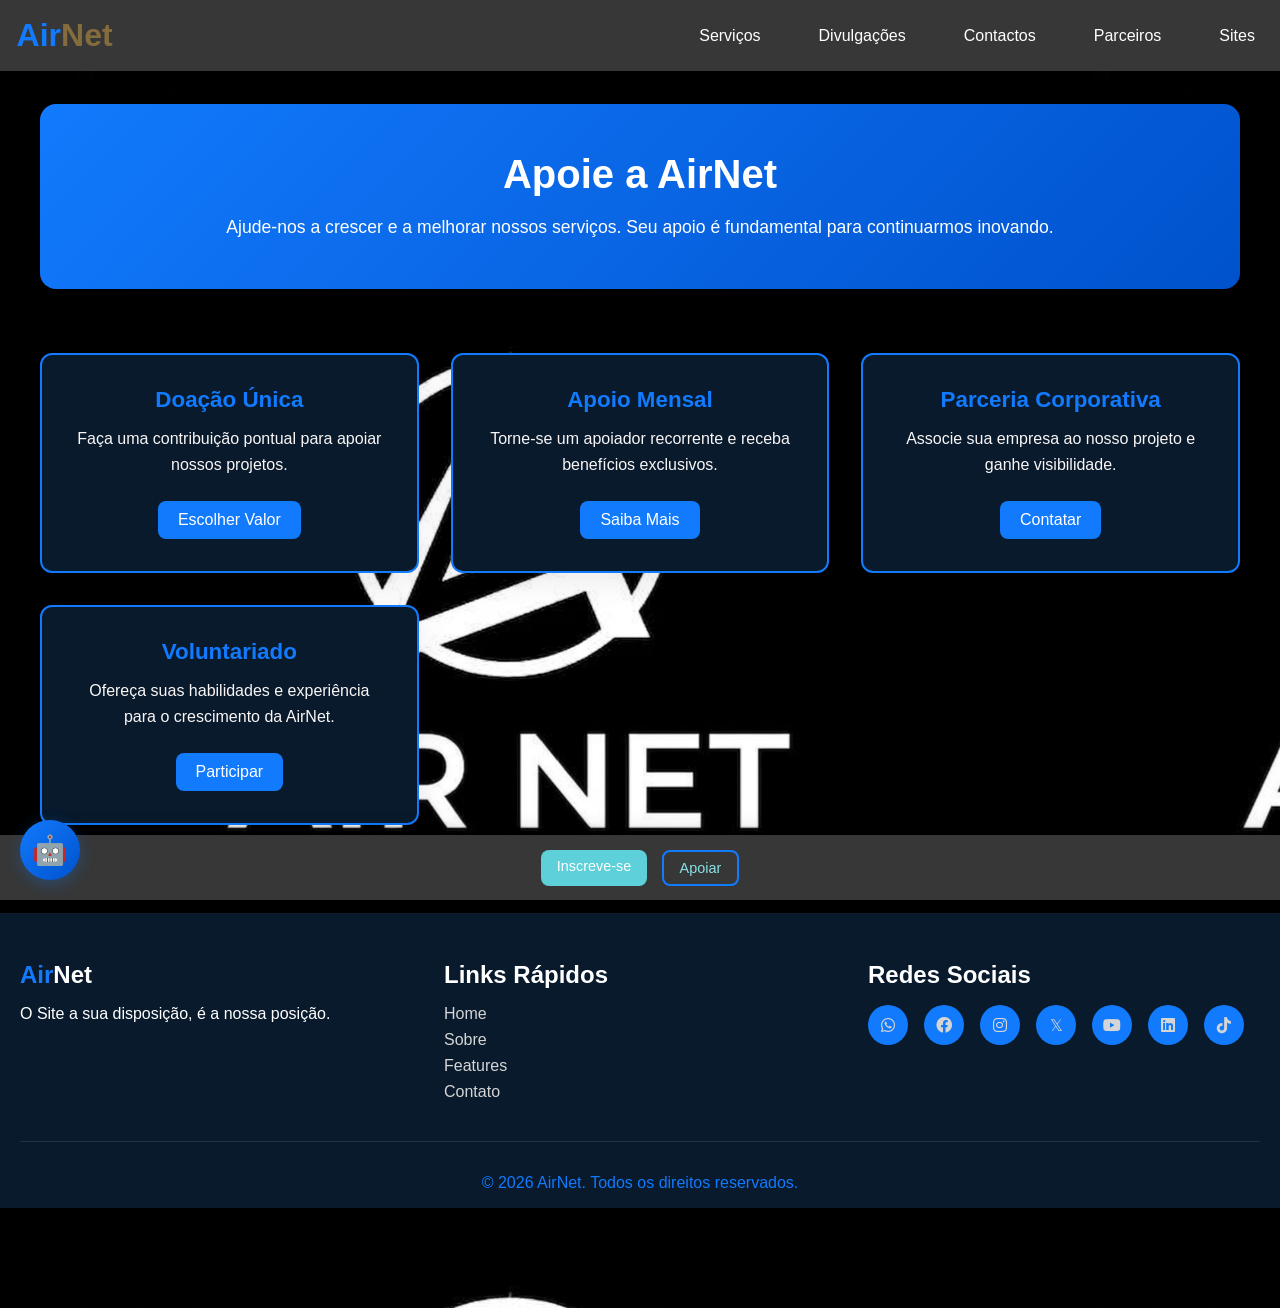
==== commit 8ecf10d3: "Add files via upload" ====
--- a/apoir.html
+++ b/apoir.html
@@ -5,7 +5,10 @@
     <meta name="viewport" content="width=device-width, initial-scale=1.0">
     <meta name="description" content="Apoie a AirNet - Ajude-nos a crescer e melhorar nossos serviços. Doações, apoios mensais, parcerias e voluntariado para o avanço da TI em Angola.">
     <meta name="keywords" content="apoiar AirNet, doações, parcerias, voluntariado, TI Angola">
+    <link rel="stylesheet" href="https://cdnjs.cloudflare.com/ajax/libs/font-awesome/6.0.0/css/all.min.css">
+    <link rel="shortcut icon" href="Asserts/img/logo.png-p1.jpeg" type="image/x-icon">
     <link rel="stylesheet" href="Asserts/Css/stylr.css">
+    
     <title>Apoiar | AirNet</title>
 </head>
 <body>
@@ -91,7 +94,7 @@
                         <a href="https://wa.me/244956239945?text=Olá%20Olá AirNet!" target="_blank" title="WhatsApp"><i class="fab fa-whatsapp"></i></a>
                         <a href="facebook.com" title="Facebook"><i class="fab fa-facebook"></i></a>
                         <a href="https://instagram.com/airnet220" title="Instagram"><i class="fab fa-instagram"></i></a>
-                        <a href="https://x.com" title="X"><i class="fab fa-x-twitter"></i></a>
+                        <a href="https://x.com" title="X">𝕏<i class="fab fa-x-twitter"></i></a>
                         <a href="#" title="YouTube"><i class="fab fa-youtube"></i></a>
                         <a href="https://www.linkedin.com/groups/18491007/" target="_blank" title="LinkedIn"><i class="fab fa-linkedin"></i></a>
                         <a href="https://www.tiktok.com/@airnet28?is_from_webapp=1&sender_device=pc" target="_blank" title="TikTok"><i class="fab fa-tiktok"></i></a>
--- a/Asserts/Css/stylr.css
+++ b/Asserts/Css/stylr.css
@@ -167,8 +167,9 @@
     background-image: url(../img/logo.png-p1.jpeg);
     background-size: auto;
     max-width: 100%;
-    align-items: center;
-
+    display: flex;
+    flex-direction: column;
+    min-height: 100vh;
 }
 
 /* Cabacalho */
@@ -470,8 +471,8 @@
 }
 
 .apoiar-item {
-    background-color: #ffffff;
-    border: 1px solid #e0e0e0;
+    background-color:var(--color-s);
+    border: var(--bordas);
     border-radius: 12px;
     padding: 2rem;
     box-shadow: 0 10px 30px rgba(0, 0, 0, 0.08);
@@ -490,7 +491,7 @@
 }
 
 .apoiar-item p {
-    color: #555;
+    color: #faf6f6;
     margin-bottom: 1.5rem;
     line-height: 1.6;
 }
@@ -646,6 +647,14 @@
 
 .card p:last-child{
     margin-bottom: 0;
+}
+
+/* Responsividade para cards-area */
+@media (max-width: 768px) {
+    .cards-area {
+        grid-template-columns: 1fr;
+        gap: 16px;
+    }
 }
 
 .section-titulo{
@@ -756,11 +765,6 @@
     display: flex;
 }
 
-.nav-botao.par{
-    
-   
-}
-
 .nav-btn.par{
     margin-left: 6%;
 
@@ -798,9 +802,6 @@
    display: flex;  
 }
 
-.divulgações{
-
-}
 .oi{
     display: flex;
     margin-left: 2%;
@@ -835,7 +836,6 @@
     align-items: center;
     justify-content: center;
     padding: 3rem 1rem;
-    background-color: #f2f4f7;
     max-width: 100%;
     margin: 2rem auto;
 }
@@ -861,7 +861,7 @@
 .inscricao-form {
     width: 100%;
     max-width: 480px;
-    background-color: #ffffff;
+    background-color:var(--color-s);
     border-radius: 20px;
     padding: 2.5rem;
     box-shadow: 0 20px 60px rgba(0, 0, 0, 0.1);
@@ -876,7 +876,7 @@
 
 .form-group label {
     font-weight: 600;
-    color: #333;
+    color: #fff1f1;
     font-size: 0.95rem;
 }
 
@@ -1022,7 +1022,7 @@
 }
 
 .search-engine {
-    background: #f8f9fa;
+    background: var(--color-s);
     border-radius: 15px;
     padding: 2rem;
     margin-bottom: 2rem;
@@ -1031,7 +1031,7 @@
 
 .search-engine h3 {
     font-size: 1.5rem;
-    color: #333;
+    color: var(--color-p);
     margin-bottom: 0.5rem;
     display: flex;
     align-items: center;
@@ -1039,7 +1039,7 @@
 }
 
 .search-engine p {
-    color: #666;
+    color: #fffafa;
     margin-bottom: 1.5rem;
     font-size: 1rem;
 }
@@ -1213,6 +1213,29 @@
     }
 }
 
+/* Melhorias para telas maiores na página de busca */
+@media (min-width: 1200px) {
+    .section-search {
+        display: grid;
+        grid-template-columns: 1fr 1fr;
+        gap: 2rem;
+        align-items: start;
+    }
+
+    .search-header {
+        grid-column: 1 / -1;
+    }
+
+    .official-link {
+        grid-column: 1 / -1;
+        margin-top: 2rem;
+    }
+
+    .search-engine {
+        margin-bottom: 1rem;
+    }
+}
+
     .form-group input {
         padding: 0.9rem 1rem;
     }
@@ -1222,7 +1245,7 @@
 .inscricao-info {
     margin-top: 3rem;
     padding: 2rem;
-    background-color: #ffffff;
+    background-color:var(--s-c);
     border-radius: 20px;
     box-shadow: 0 10px 40px rgba(0, 0, 0, 0.08);
     max-width: 480px;
@@ -1234,6 +1257,7 @@
     font-weight: 700;
     font-size: 1rem;
     margin-bottom: 1.2rem;
+    color: var(--color-p);
 }
 
 .inscricao-info ul {
@@ -1243,7 +1267,7 @@
 
 .inscricao-info li {
     padding: 0.6rem 0;
-    color: #333;
+    color: #fffdfd;
     font-size: 0.95rem;
     line-height: 1.6;
 }
@@ -2770,6 +2794,7 @@
     background: var(--color-s);
     color:#ffffff;
     padding: 3rem 20px 1rem;
+    margin-top: auto;
 }
 
 .footer-content {
@@ -2863,32 +2888,73 @@
 
 /* Responsive Design */
 @media (max-width: 768px) {
-    .nav-links {
-        gap: 1rem;
-    }
-
-    .nav-links a {
+    .one-type {
+        padding-bottom: 5%;
+    }
+    .texto-type-1 {
+        font-size: 86%;
+    }
+    .texto-type-2 {
+        font-size: 400%;
+    }
+    .bloco-1 {
+        font-size: 95%;
+    }
+    .services-grid {
+        grid-template-columns: 1fr;
+    }
+    .reasons-grid {
+        grid-template-columns: 1fr;
+    }
+    .section-cta h2 {
+        font-size: 1.5rem;
+    }
+    .section-cta p {
         font-size: 0.9rem;
     }
-
-
+    .footer {
+        text-align: center;
+    }
     .footer-content {
         grid-template-columns: 1fr;
-        text-align: center;
-    }
-
+    }
     .social-links {
         justify-content: center;
     }
-
 }
 
 @media (max-width: 480px) {
-
-    .nav-links {
-        display: none;
-    }
-
-
-}
-
+    .one-type {
+        padding-bottom: 3%;
+    }
+    .texto-type-2 {
+        font-size: 250%;
+    }
+    .btn-bloco-1 {
+        padding: 8px 12px;
+        font-size: 0.9rem;
+    }
+    .section-services h2 {
+        font-size: 1.5rem;
+    }
+    .service-card h3 {
+        font-size: 1rem;
+    }
+    .section-reasons h2 {
+        font-size: 1.5rem;
+    }
+    .reason-item h3 {
+        font-size: 1rem;
+    }
+}
+
+
+/* .section-search{
+     display: flex;
+    justify-content: center;
+    align-items: center;
+    max-width: 95%;
+    margin: auto;
+    padding-bottom: 16%;
+
+} */
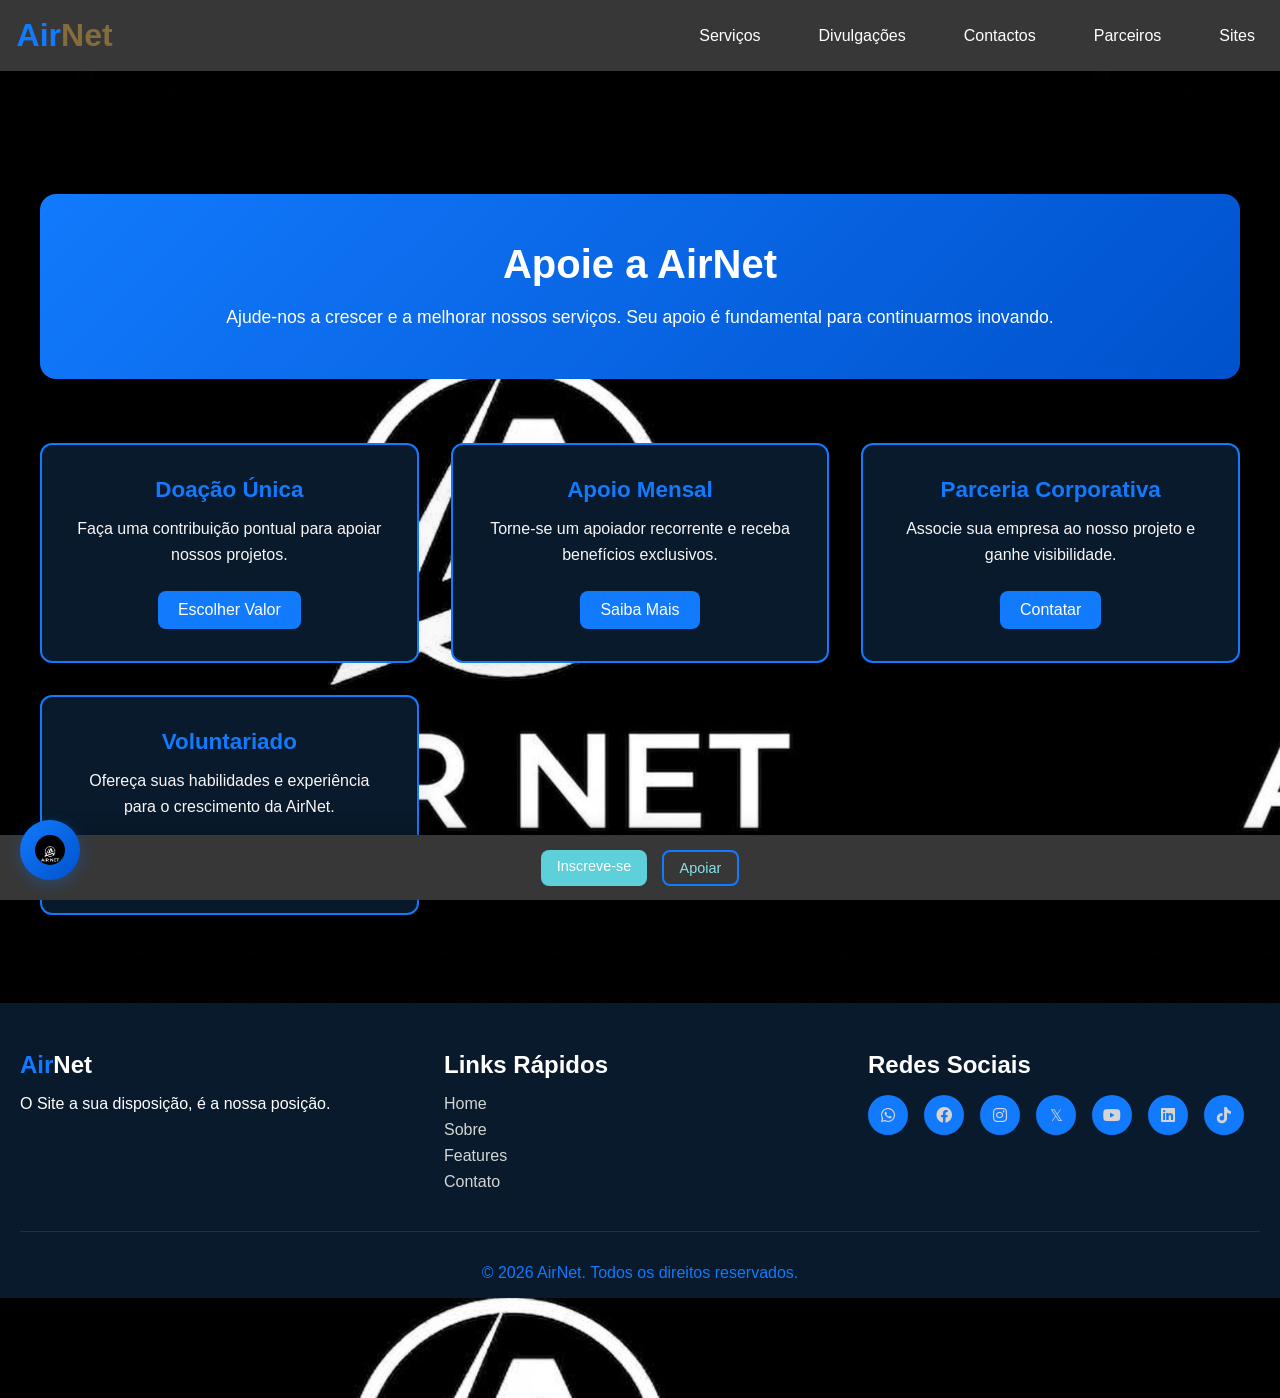
==== commit 469e32f5: "Add files via upload" ====
--- a/apoir.html
+++ b/apoir.html
@@ -2,7 +2,7 @@
 <html lang="pt-pt">
 <head>
     <meta charset="UTF-8">
-    <meta name="viewport" content="width=device-width, initial-scale=1.0">
+    <meta name="viewport" content="width=device-width, initial-scale=1.0, user-scalable=no">
     <meta name="description" content="Apoie a AirNet - Ajude-nos a crescer e melhorar nossos serviços. Doações, apoios mensais, parcerias e voluntariado para o avanço da TI em Angola.">
     <meta name="keywords" content="apoiar AirNet, doações, parcerias, voluntariado, TI Angola">
     <link rel="stylesheet" href="https://cdnjs.cloudflare.com/ajax/libs/font-awesome/6.0.0/css/all.min.css">
--- a/Asserts/Css/stylr.css
+++ b/Asserts/Css/stylr.css
@@ -166,10 +166,12 @@
 body{
     background-image: url(../img/logo.png-p1.jpeg);
     background-size: auto;
-    max-width: 100%;
+    max-width: 1400px;
+    margin: 0 auto;
     display: flex;
     flex-direction: column;
     min-height: 100vh;
+    padding-top: 90px;
 }
 
 /* Cabacalho */
@@ -321,11 +323,11 @@
         display: inline-flex;
         align-items: center;
         justify-content: center;
-        position: fixed;
-        top: 1rem;
+        position: absolute;
+        top: 50%;
         right: 1rem;
+        transform: translateY(-50%);
         z-index: 220;
-        
     }
 
     .nav-lista {
@@ -1870,6 +1872,21 @@
     color: #0052cc;
 }
 
+@media (max-width: 900px) {
+    .divulgaciones-section {
+        padding: 3rem 1rem;
+    }
+
+    .news-grid {
+        grid-template-columns: 1fr;
+        gap: 1.5rem;
+    }
+
+    .news-card {
+        padding: 1.6rem;
+    }
+}
+
 /* ========== LER MAIS / ARTIGOS COMPLETOS ========== */
 .ler-mais-page {
     padding-top: 80px;
@@ -2085,9 +2102,9 @@
     }
 }
 
-    .article-header h1 {
-        font-size: 1.8rem;
-    }
+.article-header h1 {
+    font-size: 1.8rem;
+}
 
     .article-meta {
         flex-direction: column;
@@ -2107,14 +2124,17 @@
         padding: 0.8rem;
         font-size: 0.9rem;
     }
-}
 
 /* ========== CONTACTOS ========== */
 .contact-section {
+    min-height: calc(100vh - 140px);
     padding: 4rem 2rem;
     background: linear-gradient(135deg, #f5f7fa 0%, #ffffff 100%);
     max-width: 1200px;
     margin: 2rem auto;
+    display: flex;
+    flex-direction: column;
+    justify-content: center;
 }
 
 .contact-header {
@@ -2617,12 +2637,39 @@
 }
 
 .airia-logo {
-    font-size: 1.8rem;
-    line-height: 1;
+    width: 100%;
+    height: 100%;
+    display: block;
+    background-image: url("../img/logo.png-p1.jpeg");
+    background-size: cover;
+    background-position: center;
+    background-repeat: no-repeat;
+    border-radius: 50%;
+    color: transparent;
+    font-size: 0;
+    line-height: 0;
+    overflow: hidden;
 }
 
 .airia-text {
     display: none;
+}
+
+.airia-meta {
+    font-size: 0.75rem;
+    color: #9ba7c0;
+    margin-top: 0.4rem;
+    text-align: right;
+}
+
+.airia-status {
+    justify-content: flex-end;
+}
+
+.airia-status .airia-bubble {
+    background: rgba(18, 122, 253, 0.12);
+    color: #0f2f66;
+    font-style: italic;
 }
 
 .airia-chat-window {
@@ -2652,7 +2699,7 @@
 #airia-close {
     background: none;
     border: none;
-    color: white;
+    color: rgb(0, 0, 0);
     font-size: 1.5rem;
     cursor: pointer;
     padding: 0;
@@ -2662,7 +2709,7 @@
     flex: 1;
     padding: 15px;
     overflow-y: auto;
-    background: #f8f9fa;
+    background: var(--s-c);
 }
 
 .airia-message {
@@ -2703,7 +2750,7 @@
 .airia-input-area {
     display: flex;
     padding: 15px;
-    background: white;
+    background: rgb(29, 21, 21);
     border-top: 1px solid #e0e0e0;
 }
 
@@ -2835,6 +2882,7 @@
 .social-links {
     display: flex;
     gap: 1rem;
+    flex-wrap: wrap;
 }
 
 .social-links a {
@@ -2945,6 +2993,9 @@
     }
     .reason-item h3 {
         font-size: 1rem;
+    }
+    .social-links {
+        gap: 0.5rem;
     }
 }
 
